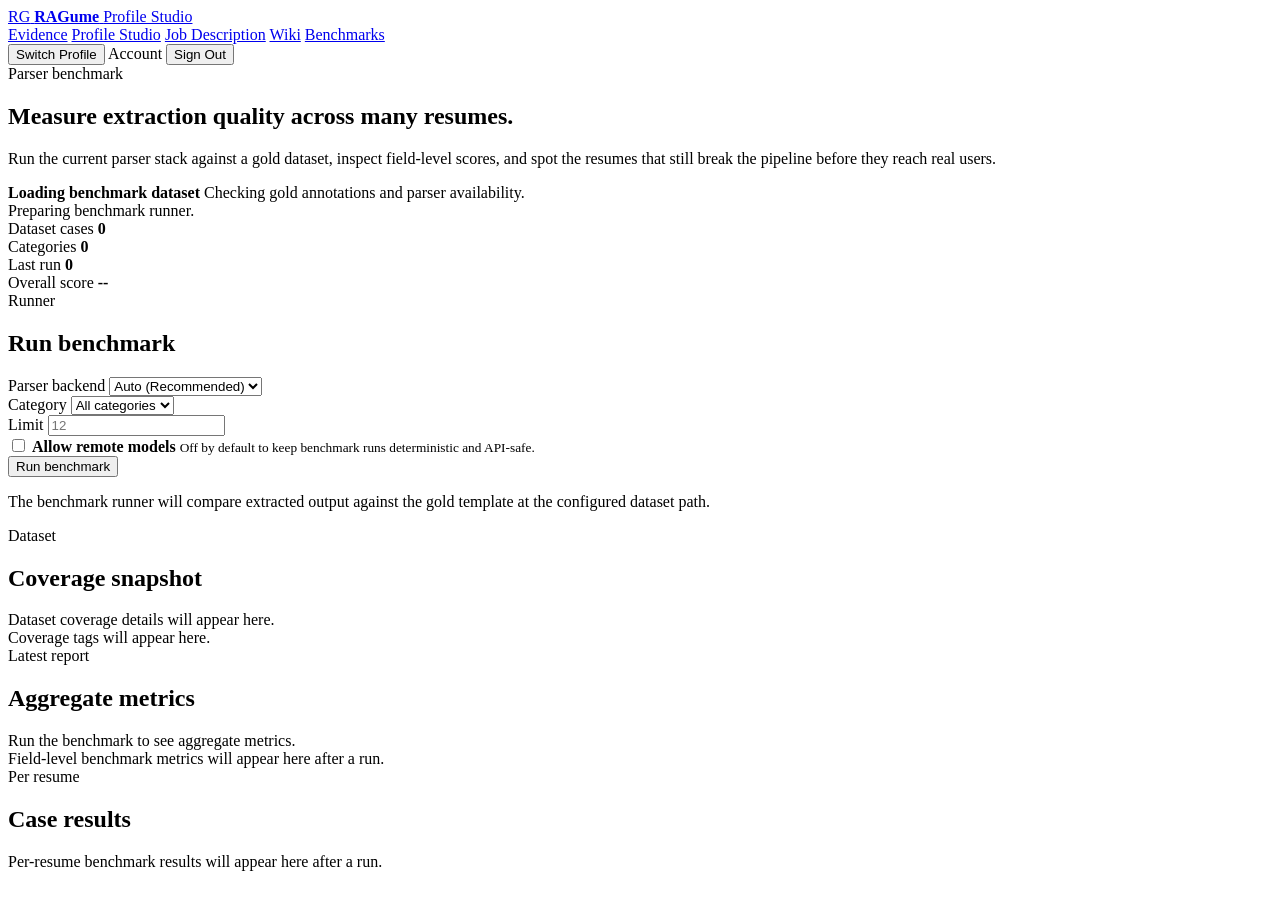
==== app/static/benchmarks.html @ e5b26ec0 "Add benchmarking tests and update MVP flow to include benchmarks route - Implemented a new test suit" ====
<!doctype html>
<html lang="en">
  <head>
    <meta charset="utf-8">
    <meta name="viewport" content="width=device-width, initial-scale=1">
    <title>RAGume · Benchmarks</title>
    <meta name="description" content="Run benchmark evaluations against a gold resume dataset and inspect field-level extraction quality.">
    <link rel="preconnect" href="https://fonts.googleapis.com">
    <link rel="preconnect" href="https://fonts.gstatic.com" crossorigin>
    <link href="https://fonts.googleapis.com/css2?family=Manrope:wght@400;500;600;700;800&family=Newsreader:opsz,wght@6..72,500;6..72,700&display=swap" rel="stylesheet">
    <link rel="stylesheet" href="/assets/styles.css">
  </head>
  <body data-page="benchmarks">
    <div class="app-frame">
      <header class="topbar">
        <a class="brand" href="/">
          <span class="brand-mark">RG</span>
          <span class="brand-copy">
            <strong>RAGume</strong>
            <span>Profile Studio</span>
          </span>
        </a>
        <nav class="topnav">
          <a class="topnav-link" href="/">Evidence</a>
          <a class="topnav-link" href="/profile">Profile Studio</a>
          <a class="topnav-link" href="/job">Job Description</a>
          <a class="topnav-link" href="/wiki">Wiki</a>
          <a class="topnav-link is-active" href="/benchmarks">Benchmarks</a>
        </nav>
        <div class="topbar-actions">
          <button class="secondary-button" type="button" id="switch-profile-button">Switch Profile</button>
          <span class="identity-pill" id="auth-user-pill">Account</span>
          <button class="secondary-button" type="button" id="logout-button">Sign Out</button>
        </div>
      </header>

      <main class="page-stack">
        <section class="hero-panel">
          <span class="eyebrow">Parser benchmark</span>
          <h1>Measure extraction quality across many resumes.</h1>
          <p>Run the current parser stack against a gold dataset, inspect field-level scores, and spot the resumes that still break the pipeline before they reach real users.</p>
          <div class="hero-meta">
            <div>
              <strong id="current-profile-name">Loading benchmark dataset</strong>
              <span id="current-profile-meta">Checking gold annotations and parser availability.</span>
            </div>
            <span class="subtle" id="engine-summary">Preparing benchmark runner.</span>
          </div>
        </section>

        <section class="stats-row">
          <article class="metric-card">
            <span>Dataset cases</span>
            <strong id="benchmark-metric-cases">0</strong>
          </article>
          <article class="metric-card">
            <span>Categories</span>
            <strong id="benchmark-metric-categories">0</strong>
          </article>
          <article class="metric-card">
            <span>Last run</span>
            <strong id="benchmark-metric-last-run">0</strong>
          </article>
          <article class="metric-card">
            <span>Overall score</span>
            <strong id="benchmark-metric-score">--</strong>
          </article>
        </section>

        <section class="split-grid benchmark-top-grid">
          <article class="surface">
            <div class="surface-header">
              <div>
                <span class="eyebrow">Runner</span>
                <h2>Run benchmark</h2>
              </div>
            </div>
            <div class="form-stack">
              <div class="two-col-grid">
                <div>
                  <label class="field-label" for="benchmark-backend-select">Parser backend</label>
                  <select id="benchmark-backend-select">
                    <option value="auto">Auto (Recommended)</option>
                  </select>
                </div>
                <div>
                  <label class="field-label" for="benchmark-category-select">Category</label>
                  <select id="benchmark-category-select">
                    <option value="">All categories</option>
                  </select>
                </div>
              </div>
              <div class="two-col-grid">
                <div>
                  <label class="field-label" for="benchmark-limit-input">Limit</label>
                  <input id="benchmark-limit-input" type="number" min="1" step="1" placeholder="12">
                </div>
                <label class="benchmark-toggle">
                  <input id="benchmark-remote-toggle" type="checkbox">
                  <span>
                    <strong>Allow remote models</strong>
                    <small>Off by default to keep benchmark runs deterministic and API-safe.</small>
                  </span>
                </label>
              </div>
              <button class="primary-button" type="button" id="benchmark-run-button">Run benchmark</button>
            </div>
            <p class="subtle" id="benchmark-run-status">The benchmark runner will compare extracted output against the gold template at the configured dataset path.</p>
          </article>

          <article class="surface">
            <div class="surface-header">
              <div>
                <span class="eyebrow">Dataset</span>
                <h2>Coverage snapshot</h2>
              </div>
            </div>
            <div class="stack-list" id="benchmark-dataset-summary">
              <div class="empty-state">Dataset coverage details will appear here.</div>
            </div>
            <div class="tag-row" id="benchmark-field-coverage">
              <span class="empty-inline">Coverage tags will appear here.</span>
            </div>
          </article>
        </section>

        <section class="surface">
          <div class="surface-header">
            <div>
              <span class="eyebrow">Latest report</span>
              <h2>Aggregate metrics</h2>
            </div>
          </div>
          <div class="benchmark-summary-grid" id="benchmark-summary-grid">
            <div class="empty-state">Run the benchmark to see aggregate metrics.</div>
          </div>
          <div class="benchmark-field-grid" id="benchmark-field-metrics">
            <div class="empty-state">Field-level benchmark metrics will appear here after a run.</div>
          </div>
        </section>

        <section class="surface">
          <div class="surface-header">
            <div>
              <span class="eyebrow">Per resume</span>
              <h2>Case results</h2>
            </div>
          </div>
          <div class="stack-list" id="benchmark-case-results">
            <div class="empty-state">Per-resume benchmark results will appear here after a run.</div>
          </div>
        </section>
      </main>
    </div>

    <div class="toast-region" id="toast-region" aria-live="polite"></div>
    <script type="module" src="/assets/app.js"></script>
  </body>
</html>
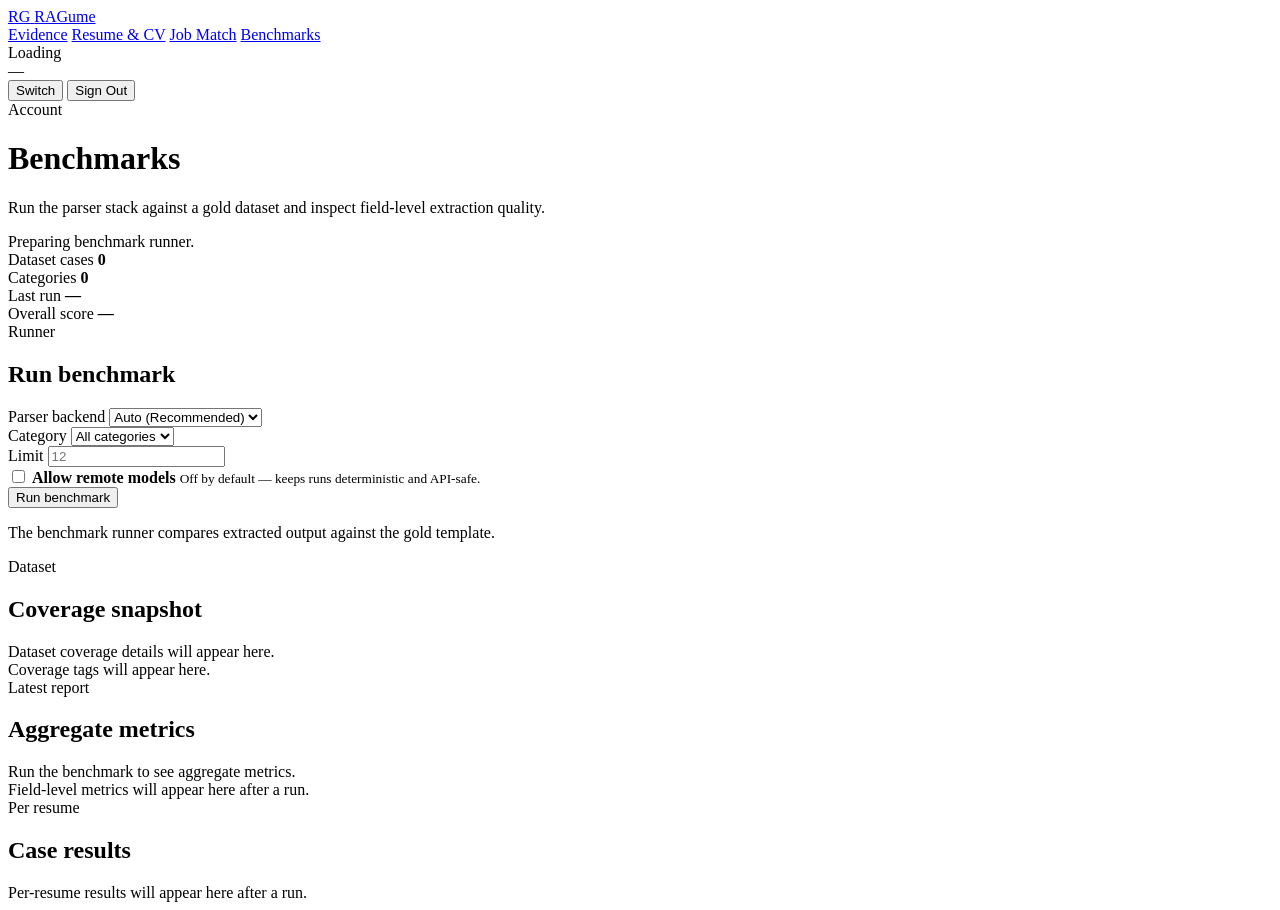
==== commit 9bf09b2f: "Remove wiki page and update test cases for profile flow - Deleted the wiki.html file from the static" ====
--- a/app/static/benchmarks.html
+++ b/app/static/benchmarks.html
@@ -4,51 +4,49 @@
     <meta charset="utf-8">
     <meta name="viewport" content="width=device-width, initial-scale=1">
     <title>RAGume · Benchmarks</title>
-    <meta name="description" content="Run benchmark evaluations against a gold resume dataset and inspect field-level extraction quality.">
-    <link rel="preconnect" href="https://fonts.googleapis.com">
-    <link rel="preconnect" href="https://fonts.gstatic.com" crossorigin>
-    <link href="https://fonts.googleapis.com/css2?family=Manrope:wght@400;500;600;700;800&family=Newsreader:opsz,wght@6..72,500;6..72,700&display=swap" rel="stylesheet">
+    <meta name="description" content="Run benchmark evaluations against a gold resume dataset.">
     <link rel="stylesheet" href="/assets/styles.css">
+    <script src="https://cdnjs.cloudflare.com/ajax/libs/gsap/3.12.5/gsap.min.js"></script>
   </head>
   <body data-page="benchmarks">
-    <div class="app-frame">
-      <header class="topbar">
+    <div class="app-shell">
+      <nav class="sidebar" aria-label="Main navigation">
         <a class="brand" href="/">
           <span class="brand-mark">RG</span>
-          <span class="brand-copy">
-            <strong>RAGume</strong>
-            <span>Profile Studio</span>
-          </span>
+          <span class="brand-name">RAGume</span>
         </a>
-        <nav class="topnav">
-          <a class="topnav-link" href="/">Evidence</a>
-          <a class="topnav-link" href="/profile">Profile Studio</a>
-          <a class="topnav-link" href="/job">Job Description</a>
-          <a class="topnav-link" href="/wiki">Wiki</a>
-          <a class="topnav-link is-active" href="/benchmarks">Benchmarks</a>
-        </nav>
-        <div class="topbar-actions">
-          <button class="secondary-button" type="button" id="switch-profile-button">Switch Profile</button>
-          <span class="identity-pill" id="auth-user-pill">Account</span>
-          <button class="secondary-button" type="button" id="logout-button">Sign Out</button>
+
+        <div class="sidenav">
+          <a class="sidenav-link" href="/">Evidence</a>
+          <a class="sidenav-link" href="/resume">Resume &amp; CV</a>
+          <a class="sidenav-link" href="/job">Job Match</a>
+          <span class="sidenav-sep"></span>
+          <a class="sidenav-link sidenav-dev is-active" href="/benchmarks">Benchmarks</a>
         </div>
-      </header>
 
-      <main class="page-stack">
-        <section class="hero-panel">
-          <span class="eyebrow">Parser benchmark</span>
-          <h1>Measure extraction quality across many resumes.</h1>
-          <p>Run the current parser stack against a gold dataset, inspect field-level scores, and spot the resumes that still break the pipeline before they reach real users.</p>
-          <div class="hero-meta">
-            <div>
-              <strong id="current-profile-name">Loading benchmark dataset</strong>
-              <span id="current-profile-meta">Checking gold annotations and parser availability.</span>
-            </div>
-            <span class="subtle" id="engine-summary">Preparing benchmark runner.</span>
+        <div class="sidebar-foot">
+          <div class="sidebar-profile-chip">
+            <div class="sidebar-profile-name" id="current-profile-name">Loading</div>
+            <div class="sidebar-profile-sub" id="current-profile-meta">—</div>
           </div>
-        </section>
+          <div class="sidebar-actions">
+            <button class="sidebar-btn" type="button" id="switch-profile-button">Switch</button>
+            <button class="sidebar-btn sidebar-signout" type="button" id="logout-button">Sign Out</button>
+          </div>
+          <span class="sidebar-user-pill" id="auth-user-pill">Account</span>
+        </div>
+      </nav>
 
-        <section class="stats-row">
+      <main class="main-content">
+        <div class="page-header">
+          <h1>Benchmarks</h1>
+          <p>Run the parser stack against a gold dataset and inspect field-level extraction quality.</p>
+          <div class="page-context">
+            <span class="page-context-meta" id="engine-summary">Preparing benchmark runner.</span>
+          </div>
+        </div>
+
+        <div class="stats-row">
           <article class="metric-card">
             <span>Dataset cases</span>
             <strong id="benchmark-metric-cases">0</strong>
@@ -59,15 +57,15 @@
           </article>
           <article class="metric-card">
             <span>Last run</span>
-            <strong id="benchmark-metric-last-run">0</strong>
+            <strong id="benchmark-metric-last-run">—</strong>
           </article>
           <article class="metric-card">
             <span>Overall score</span>
-            <strong id="benchmark-metric-score">--</strong>
+            <strong id="benchmark-metric-score">—</strong>
           </article>
-        </section>
+        </div>
 
-        <section class="split-grid benchmark-top-grid">
+        <div class="split-grid benchmark-top-grid">
           <article class="surface">
             <div class="surface-header">
               <div>
@@ -99,13 +97,13 @@
                   <input id="benchmark-remote-toggle" type="checkbox">
                   <span>
                     <strong>Allow remote models</strong>
-                    <small>Off by default to keep benchmark runs deterministic and API-safe.</small>
+                    <small>Off by default — keeps runs deterministic and API-safe.</small>
                   </span>
                 </label>
               </div>
               <button class="primary-button" type="button" id="benchmark-run-button">Run benchmark</button>
             </div>
-            <p class="subtle" id="benchmark-run-status">The benchmark runner will compare extracted output against the gold template at the configured dataset path.</p>
+            <p class="subtle" id="benchmark-run-status">The benchmark runner compares extracted output against the gold template.</p>
           </article>
 
           <article class="surface">
@@ -122,9 +120,9 @@
               <span class="empty-inline">Coverage tags will appear here.</span>
             </div>
           </article>
-        </section>
+        </div>
 
-        <section class="surface">
+        <article class="surface">
           <div class="surface-header">
             <div>
               <span class="eyebrow">Latest report</span>
@@ -135,11 +133,11 @@
             <div class="empty-state">Run the benchmark to see aggregate metrics.</div>
           </div>
           <div class="benchmark-field-grid" id="benchmark-field-metrics">
-            <div class="empty-state">Field-level benchmark metrics will appear here after a run.</div>
+            <div class="empty-state">Field-level metrics will appear here after a run.</div>
           </div>
-        </section>
+        </article>
 
-        <section class="surface">
+        <article class="surface">
           <div class="surface-header">
             <div>
               <span class="eyebrow">Per resume</span>
@@ -147,9 +145,9 @@
             </div>
           </div>
           <div class="stack-list" id="benchmark-case-results">
-            <div class="empty-state">Per-resume benchmark results will appear here after a run.</div>
+            <div class="empty-state">Per-resume results will appear here after a run.</div>
           </div>
-        </section>
+        </article>
       </main>
     </div>
 
